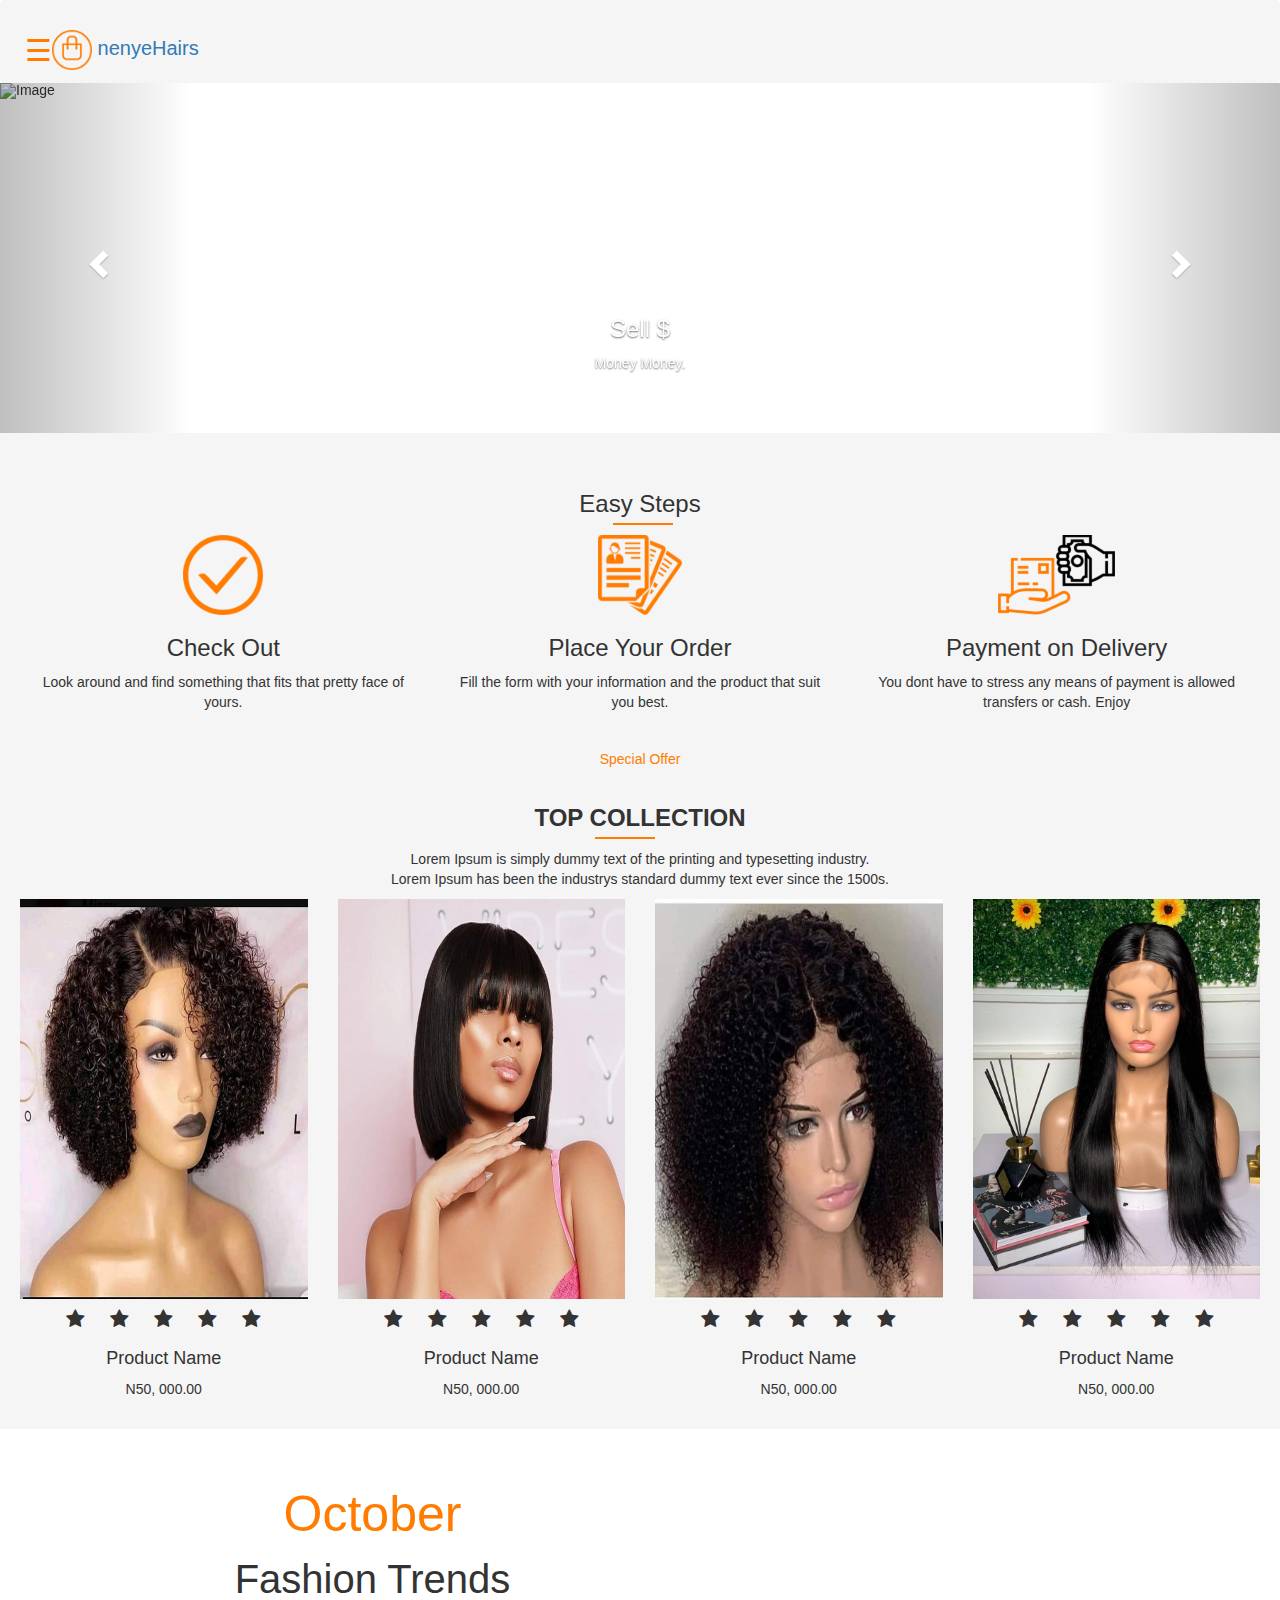
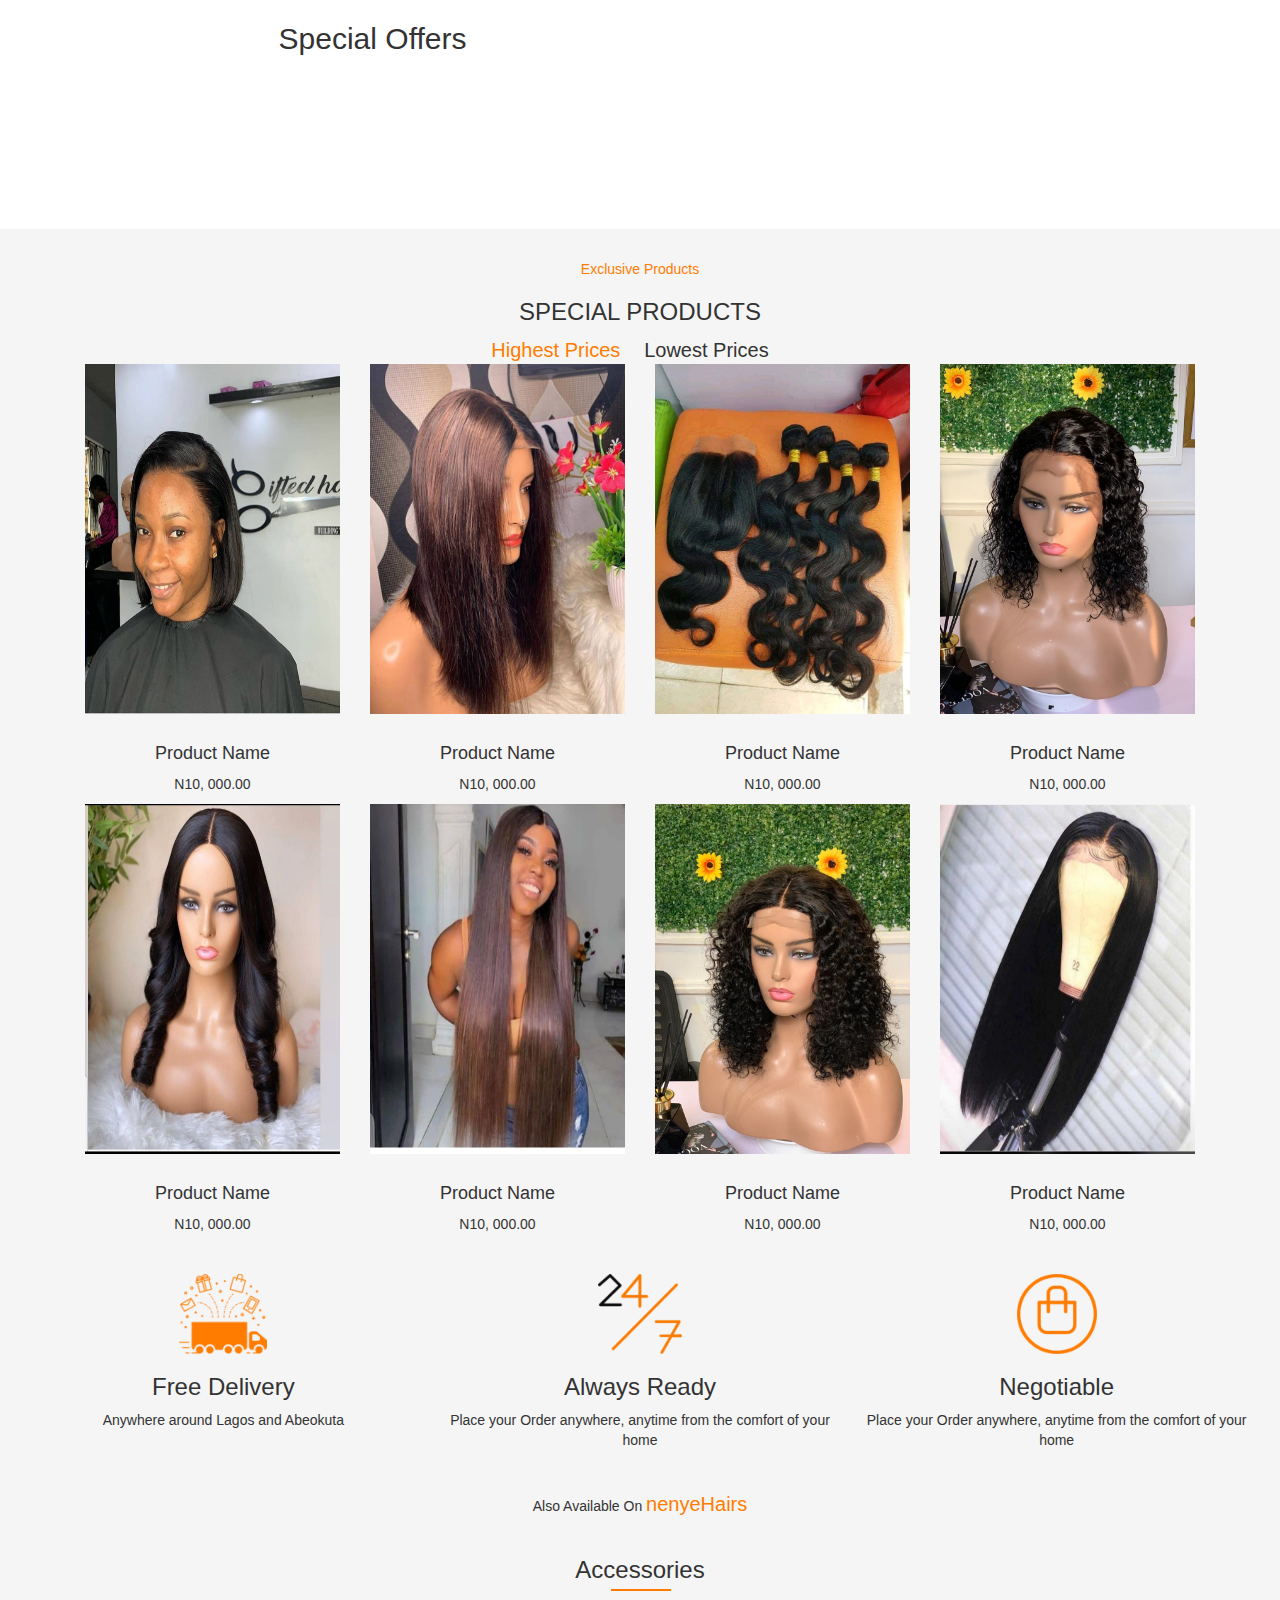
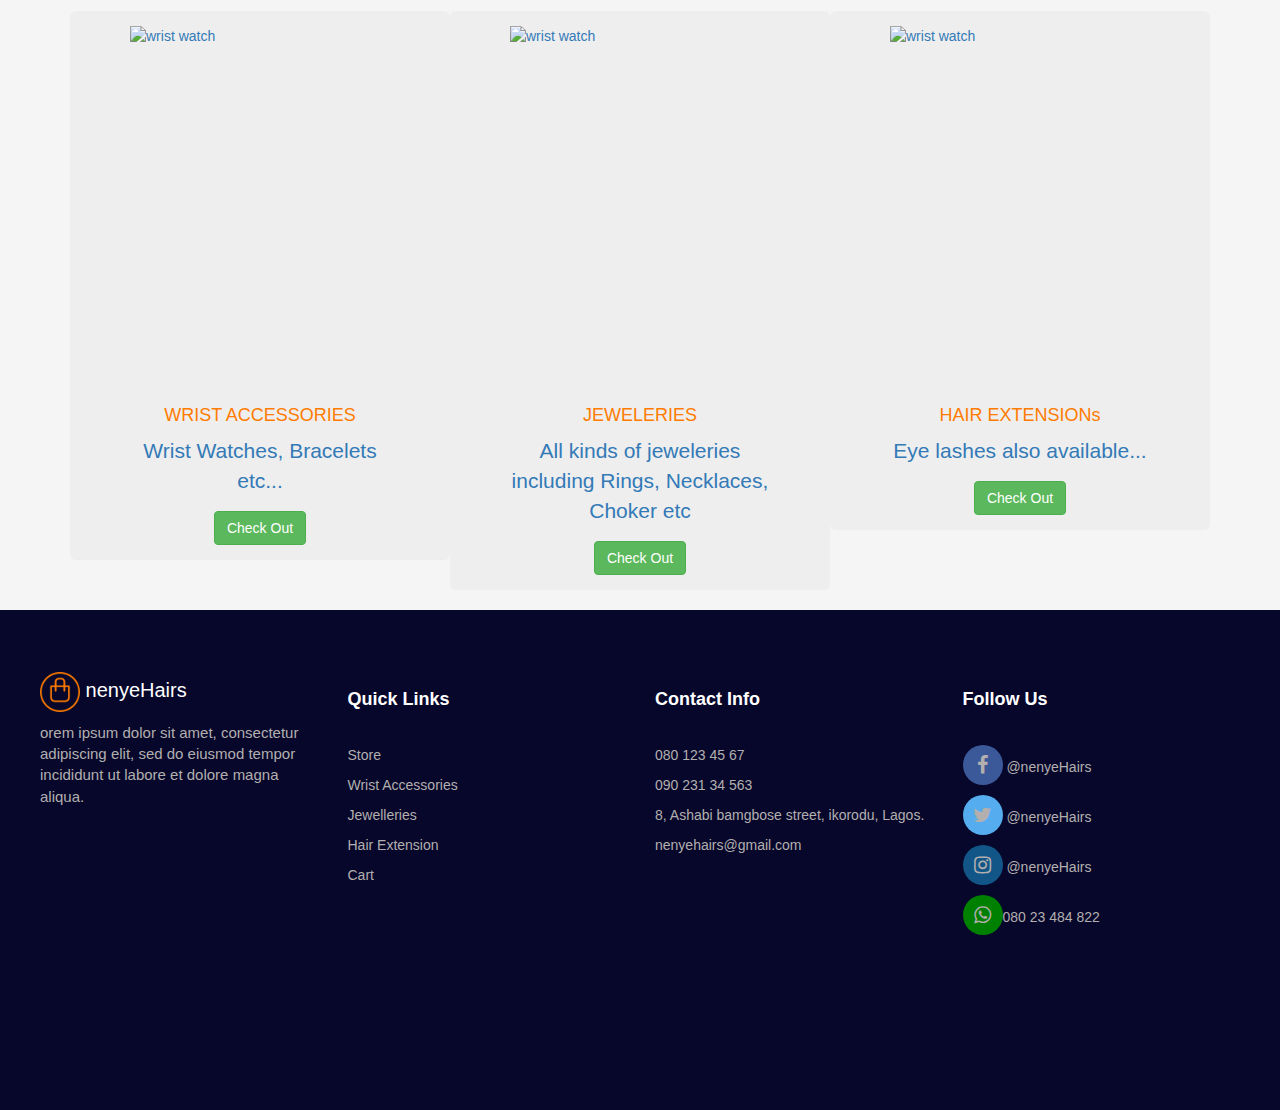
==== index.html @ 48117433 "first commit" ====
<!DOCTYPE html>
<html lang="en">
<head>
  <title>nenye Hairs</title>
  <meta charset="utf-8">
  <meta name="viewport" content="width=device-width, initial-scale=1">
  <link rel="stylesheet" href="https://maxcdn.bootstrapcdn.com/bootstrap/3.4.1/css/bootstrap.min.css">
  <script src="https://ajax.googleapis.com/ajax/libs/jquery/3.5.1/jquery.min.js"></script>
  <script src="https://maxcdn.bootstrapcdn.com/bootstrap/3.4.1/js/bootstrap.min.js"></script>
  <link rel="stylesheet" href="https://cdnjs.cloudflare.com/ajax/libs/font-awesome/4.7.0/css/font-awesome.min.css">
  <link rel="stylesheet" href="stylesheet.css">
</head>
<body>

<nav class="navbar navbar-inverse">
  <div class="container-fluid">
    <div class="navbar-header">
        <span style="font-size:30px;cursor:pointer; color: #ff7c00; float: left;" class="openbtn">&#9776;</span>
         <a href="index.html"><span class="brand"> <img src="images/LogoMakr_57CbYl.png" class="logo text-center" alt="logo"> nenyeHairs</span>  </a>  
    </div>
    <div id="mySidenav" class="sidenav">
        <a href="javascript:void(0)" class="closebtn">&times;</a>
        <a href="index.html">Home</a>
        <a href="product1.html">Wrist Accessories</a>
        <a href="product2.html">Jewelleries</a>
        <a href="product3.html">Other Products</a>
        <br><br><br><br>
        <pre>We love to meet your needs...</pre>
      </div>
  </div>
</nav>

<header id="myCarousel" class="carousel slide" data-ride="carousel">
    <!-- Wrapper for slides -->
    <div class="carousel-inner" >
        <div class="item active">
          <img src="https://www.cantubeauty.com/wp-content/uploads/sites/3/2018/02/croppedAna-750x425.jpg" alt="Image" height="450px">
          <div class="carousel-caption">
            <h3>Sell $</h3>
            <p>Money Money.</p>
          </div>      
        </div>
  
        <div class="item">
          <img src="https://blog.wella.com/sites/default/files/big-image/how-style-every-type-curly-hair-c5badb98.jpg" alt="Image" height="450px">
          <div class="carousel-caption">
            <h3>More Sell $</h3>
            <p>Lorem ipsum...</p>
          </div>      
        </div>
      </div>
  
      <!-- Left and right controls -->
      <a class="left carousel-control" href="#myCarousel" role="button" data-slide="prev">
        <span class="glyphicon glyphicon-chevron-left" aria-hidden="true"></span>
        <span class="sr-only">Previous</span>
      </a>
      <a class="right carousel-control" href="#myCarousel" role="button" data-slide="next">
        <span class="glyphicon glyphicon-chevron-right" aria-hidden="true"></span>
        <span class="sr-only">Next</span>
      </a>
  </div>
</header>

<div class="container-fluid text-center">
    <h3 class=" unda">Easy Steps</h3><br>
    <div class="col-sm-4 container text-center">
    <img src="images/LogoMakr_6179Gz.png" alt="delivery" class="icons">
    <h3>Check Out</h3>
    <p>Look around and find something that fits that pretty face of yours.</p>
</div>
<div class="col-sm-4 container text-center">
    <img src="images/LogoMakr_0xFwBr.png" alt="24/7" class="icons">
    <h3>Place Your Order</h3>
    <p>Fill the form with your information and the product that suit you best.</p>
</div>
<div class="col-sm-4 container text-center">
    <img src="images/LogoMakr_9OEGHK.png" alt="24/7" class="icons">
    <h3>Payment on Delivery</h3>
    <p>You dont have to stress any means of payment is allowed transfers or cash. Enjoy</p>
</div>
</div>

<section class="container-fluid product text-center">
    <h5 style="color: #ff7c00;">Special Offer</h5>
    <h3 class="unda"><b> TOP COLLECTION</b></h3>
    <P>Lorem Ipsum is simply dummy text of the printing and typesetting industry. <br> Lorem Ipsum has been the industrys standard dummy text ever since the 1500s.</P>
<div class="row">
    <div class="container col-md-3 col-sm-6">
        <img src="images/IMG-20200929-WA0007.jpg" alt="product1" width="100%" height="400px" ><br>
        <span class="fa fa-star checked"></span>
        <span class="fa fa-star checked"></span>
        <span class="fa fa-star checked"></span>
        <span class="fa fa-star"></span>
        <span class="fa fa-star"></span>
            <h4>Product Name</h4>
            <p>N50, 000.00 </p>
    </div>
    <div class="container col-md-3 col-sm-6">
        <img src="images/IMG-20200929-WA0005.jpg" alt="product1" width="100%" height="400px" ><br>
        <span class="fa fa-star checked"></span>
<span class="fa fa-star checked"></span>
<span class="fa fa-star checked"></span>
<span class="fa fa-star"></span>
<span class="fa fa-star"></span>
            <h4>Product Name</h4>
            <p>N50, 000.00 </p>
    </div>
    <div class="container col-sm-6 col-md-3">
        <img src="images/IMG-20200929-WA0009.jpg" alt="product1" width="100%" height="400px" >
        <br>
        <span class="fa fa-star checked"></span>
        <span class="fa fa-star checked"></span>
        <span class="fa fa-star checked"></span>
        <span class="fa fa-star"></span>
        <span class="fa fa-star"></span>
            <h4>Product Name</h4>
            <p>N50, 000.00 </p>
        
    </div>
    <div class="container col-sm-6 col-md-3">
        <img src="images/IMG-20200929-WA0003.jpg" alt="product1" width="100%" height="400px" >
        <br>
        <span class="fa fa-star checked"></span>
<span class="fa fa-star checked"></span>
<span class="fa fa-star checked"></span>
<span class="fa fa-star"></span>
<span class="fa fa-star"></span>
            <h4>Product Name</h4>
            <p>N50, 000.00 </p>
</div>
</section>
<div class="container special">
    <div class="col-sm-6 text-center">
    <span class="year">October</span>
    <p style="font-size: 40px;"> Fashion Trends</p>
    <p style="font-size: 30px;">Special Offers</p>
</div>
</div>
   <div class="special-collection container-fluid text-center">
       <div class="container">
          <span style="color: #ff7c00;">Exclusive Products</span>
          <h3>SPECIAL PRODUCTS</h3> 
          <span class="spn high" >Highest Prices</span>
          <span class="spn low">Lowest Prices</span>
          <div id="highest" class="products">
            <div class="container col-md-3 col-sm-6">
                <img src="images/IMG-20200929-WA0010.jpg" alt="product1" class="img-responsive"><br>
                    <h4>Product Name</h4>
                    <p>N10, 000.00 </p>
            </div>
            <div class="container  col-md-3 col-sm-6">
                <img src="images/IMG-20200929-WA0011.jpg" alt="product1" class="img-responsive"><br>
                    <h4>Product Name</h4>
                    <p>N10, 000.00 </p>
            </div>
            <div class="container col-md-3 col-sm-6">
                <img src="images/IMG-20200929-WA0012.jpg" alt="product1" class="img-responsive"><br>
                    <h4>Product Name</h4>
                    <p>N10, 000.00 </p>
            </div>
            <div class="container col-md-3 col-sm-6">
                <img src="images/IMG-20200929-WA0013.jpg" alt="product1" class="img-responsive"><br>
                    <h4>Product Name</h4>
                    <p>N10, 000.00 </p>
            </div>
            <div class="container col-md-3 col-sm-6">
                <img src="images/IMG-20200929-WA0023.jpg" alt="product1" class="img-responsive"><br>
                    <h4>Product Name</h4>
                    <p>N10, 000.00 </p>
            </div>
            <div class="container col-md-3 col-sm-6">
                <img src="images/IMG-20200929-WA0024.jpg" alt="product1" class="img-responsive"><br>
                    <h4>Product Name</h4>
                    <p>N10, 000.00 </p>
            </div>
            <div class="container col-md-3 col-sm-6">
                <img src="images/IMG-20200929-WA0027.jpg" alt="product1" class="img-responsive"><br>
                    <h4>Product Name</h4>
                    <p>N10, 000.00 </p>
            </div>
            <div class="container col-md-3 col-sm-6">
                <img src="images/IMG-20200929-WA0026.jpg" alt="product1" class="img-responsive"><br>
                    <h4>Product Name</h4>
                    <p>N10, 000.00 </p>
            </div>
          </div>
          <div id="lowest" class="products">
            <div class="container col-md-3 col-sm-6">
                <img src="images/IMG-20200929-WA0026.jpg" alt="product1" class="img-responsive"><br>
                    <h4>Product Name</h4>
                    <p>N10, 000.00 </p>
            </div>
            <div class="container  col-md-3 col-sm-6">
                <img src="images/IMG-20200929-WA0027.jpg" alt="product1" class="img-responsive"><br>
                    <h4>Product Name</h4>
                    <p>N10, 000.00 </p>
            </div>
            <div class="container col-md-3 col-sm-6">
                <img src="images/IMG-20200929-WA0028.jpg" alt="product1" class="img-responsive"><br>
                    <h4>Product Name</h4>
                    <p>N10, 000.00 </p>
            </div>
            <div class="container col-md-3 col-sm-6">
                <img src="images/IMG-20200929-WA0029.jpg" alt="product1" class="img-responsive"><br>
                    <h4>Product Name</h4>
                    <p>N10, 000.00 </p>
            </div>
            <div class="container col-md-3 col-sm-6">
                <img src="images/IMG-20200929-WA0030.jpg" alt="product1" class="img-responsive"><br>
                    <h4>Product Name</h4>
                    <p>N10, 000.00 </p>
            </div>
            <div class="container col-md-3 col-sm-6">
                <img src="images/IMG-20200929-WA0006.jpg" alt="product1" class="img-responsive"><br>
                    <h4>Product Name</h4>
                    <p>N10, 000.00 </p>
            </div>
            <div class="container col-md-3 col-sm-6">
                <img src="images/IMG-20200929-WA0002.jpg" alt="product1" class="img-responsive"><br>
                    <h4>Product Name</h4>
                    <p>N10, 000.00 </p>
            </div>
            <div class="container col-md-3 col-sm-6">
                <img src="images/IMG-20200929-WA0004.jpg" alt="product1" class="img-responsive"><br>
                    <h4>Product Name</h4>
                    <p>N10, 000.00 </p>
            </div>
          </div>
       </div>
   </div>
   <div class="container-fluid">
    <div class="col-sm-4 container text-center">
    <img src="images/LogoMakr_5ieAyu.png" alt="delivery" class="icons">
    <h3>Free Delivery</h3>
    <p>Anywhere around Lagos and Abeokuta</p>
</div>
<div class="col-sm-4 container text-center">
    <img src="images/LogoMakr_6u71y6.png" alt="24/7" class="icons">
    <h3>Always Ready</h3>
    <p>Place your Order anywhere, anytime from the comfort of your home</p>
</div>
<div class="col-sm-4 container text-center">
    <img src="images/LogoMakr_57CbYl.png" alt="24/7" class="icons">
    <h3>Negotiable</h3>
    <p>Place your Order anywhere, anytime from the comfort of your home</p>
</div>
</div>


   <div class="container-fluid text-center">
       <p>Also Available On <span style="color: #ff7c00; font-size: 20px;">nenyeHairs</span> </p>
       <h3 class="unda">Accessories</h3>
       <br>
       <div class="container">
           <a href="product1.html">
              <div class="jumbotron text-center col-sm-4 other">
               <img class="img-responsive"  src="https://www.dhresource.com/0x0/f2/albu/g7/M00/86/53/rBVaSltivrOAbLKjAAJfaUWLxPM788.jpg/buddha-bracelets-set-3pcs-in-1-hand-wrap.jpg" alt="wrist watch">
               <br> <h4 style="color: #ff7c00;">WRIST ACCESSORIES</h4>
               <p>Wrist Watches, Bracelets etc... </p> <button type="button" class="btn btn-success"> Check Out</button>
           </div> 
           </a>
           <a href="product2.html">
                <div class="jumbotron text-center col-sm-4 other">
               <img class="img-responsive"  src="https://media.tiffany.com/is/image/tiffanydm/RoseGoldJewelry_BrowseGridHero_1440x1440_Mobile?$tile$&wid=988&hei=988" alt="wrist watch">
               <br> <h4 style="color: #ff7c00;">JEWELERIES</h4>
               <p>All kinds of jeweleries including Rings, Necklaces, Choker etc</p> <button type="button" class="btn btn-success"> Check Out</button>
           </div>
           </a>
          <a href="product3.html">
               <div class="jumbotron text-center col-sm-4 other">
               <img class="img-responsive"  src="https://ae01.alicdn.com/kf/HTB1GaxyHxWYBuNjy1zkq6xGGpXaY/5-Pairs-Of-Women-Makeup-Thick-False-Eyelashes-Nautral-Eye-Lashes-Cross-Long-Black-Handmade-Eyelash.jpg" alt="wrist watch">
               <br> <h4 style="color: #ff7c00;">HAIR EXTENSIONs</h4>
               <p>Eye lashes also available... </p> <button type="button" class="btn btn-success"> Check Out</button>
           </div>
          </a>
       </div>
   </div>
   <footer class="jumbotron footer" id="contact">
    <div class="row list">
        <div class="container col-sm-3 about">
            <h2 style="color: white;"><span class="brand"> <img src="images/LogoMakr_57CbYl.png" class="logo text-center" alt="logo"> nenyeHairs</span>            </h2>
            <p>orem ipsum dolor sit amet, consectetur adipiscing elit, 
                sed do eiusmod tempor incididunt ut labore et dolore magna aliqua.</p>
        </div>
        <div class="container col-sm-3 quick">
            <h4>Quick Links</h4>
            <ul class="list-unstyled">
               <li> <a href="index.html">Store</a></li>
                <a href="product1.html"><li>Wrist Accessories</li></a>
                <a href="product2.html"><li>Jewelleries</li></a>
                <a href="product3.html"><li>Hair Extension</li></a>
                <a href="index.html"><li>Cart</li></a>
            </ul>
        </div>
        <div class="container col-sm-3">
            <h4>Contact Info</h4>
            <ul class="list-unstyled">
                <li>080 123 45 67</li>
                <li>090 231 34 563</li>
                <li>8, Ashabi bamgbose street, ikorodu, Lagos.</li>
                <li>nenyehairs@gmail.com</li>
            </ul>
        </div>
        <div class="container col-sm-3 follow ">
            <h4>Follow Us</h4>
            <ul class="list-unstyled">
                <li><a href="#" class="fa fa-facebook"></a> <span>@nenyeHairs</span> <br></li>
                <li>            <a href="#" class="fa fa-twitter"></a> <span>@nenyeHairs</span><br>
                </li>
                <li>            <a href="#" class="fa fa-instagram"></a> <span>@nenyeHairs</span><br>
                </li>
                <li>            <a href="#" class="fa fa-whatsapp"></a><span>080 23 484 822</span>
                </li>
            </ul>
        </div>
    </div>
</footer>
  

<script src="script.js"></script>
</body>
</html>
---- stylesheet.css ----
body{
    background-image: url("https://fivmagazine.com/storage/2018/09/schmuckfotografie-schmuck-fotografie-ringe-kamera-objektiv-ausr%C3%BCstung.jpg");
    background-attachment: fixed;
    background-repeat: no-repeat;
    background-size: cover;
    background-position: right;
}
/* Remove the navbar's default margin-bottom and rounded borders */ 

.navbar {
    margin-bottom: 0;
    border: 0;
    padding: 0px 10px 10px 10px;
    background-color: whitesmoke;
    text-align: center;
  }
  .steps{
    display: none;
  }
  @media (min-width: 600px) {
    .steps{
      display: block;    
    }
    .sm-step{
      display: none;
    }
    .footer{
      height: 500px;
    }
    .special{
      height: 400px;
    }
  }
  a{
    text-decoration: none;
  }
a:focus{
  text-decoration: none;
}
.spn{
      margin-right: 20px;
      font-size: 20px;
      cursor: pointer;
      font-family: Arial, Helvetica, sans-serif;
  }
  .img-responsive{
      height: 350px;
      width: max-content;
  }
  #lowest{
      display: none;
  }
.container-fluid{
    background: whitesmoke;
    padding-top: 30px;
}
.other{
    padding: 15px 0px;
    cursor: pointer;
    margin: 10px 0px 20px 0px;
}
.other:hover{
    background: rgba(148, 141, 141, 0.5);
}
.year{
    color: #ff7c00;
    font-size: 50px;
    font-family: Arial, Helvetica, sans-serif;
}
.special{
    padding: 50px;
}
  .logo{
      height: 40px;
  }
  .brand{
    font-size: 20px;
}
  .product{
      padding: 20px;
  }
  .item{
      height: 350px;
  }
  .icons{
      height: 80px;
  }
  .sidenav {
    height: 100%;
    width: 0;
    position: fixed;
    z-index: 1;
    top: 0;
    left: 0;
    background-color: white;
    overflow-x: hidden;
    transition: 0.5s;
    padding-top: 60px;
    text-align:center;
  }
  
  .sidenav a {
    padding: 8px 8px 8px 32px;
    text-decoration: none;
    font-size: 25px;
    color: #818181;
    display: block;
    transition: 0.3s;
  
  }
  
  .sidenav a:hover{
    color: black;
  }
  
  .sidenav .closebtn {
    position: absolute;
    top: 0;
    right: 25px;
    font-size: 36px;
    margin-left: 50px;
  }
  
  @media screen and (max-height: 450px) {
    .sidenav {padding-top: 15px;}
    .sidenav a {font-size: 18px;}
  }
  
.carousel-inner img {
    width: 100%; /* Set width to 100% */
    margin: auto;
    min-height:200px;
}

/* Hide the carousel text when the screen is less than 600 pixels wide */
@media (max-width: 600px) {
  .carousel-caption {
    display: none; 
  }
}
.unda{
  position: relative;
  display: inline-block;
  padding: 8px;
}
.unda::after{
  content: "";
  height: 2px;
  width: 60px;
  background: #ff7c00;
  position: absolute;
  bottom: 0;
  left: calc(50% - 20%);
}
.fa {
  padding: 10px;
  font-size: 20px;
  width: 40px;
  text-align: center;
  text-decoration: none;
  border-radius: 100%;
}
.footer{
  background-color: rgb(6, 7, 43);
  color: rgb(179, 175, 175);
  margin: 0;
  padding: 40px;
}
.fa:hover {
  opacity: 0.7;
}

.fa-facebook {
background: #3B5998;
color: white;
}

.fa-twitter {
background: #55ACEE;
color: white;
}
.fa-instagram {
  background: #125688;
  color: white;
}
.fa-whatsapp {
  background: green;
  color: white;
}
.list p{
  font-size: 15px;
}
.list h4{
  margin: 40px 0px 35px 0px;
  font-weight: bold;
  color: white;
}
.list a{
  text-decoration: none;
  color: rgb(179, 175, 175);
}
.list li{
  margin: 10px 0px;
}
.bottom span{
  font-size: 25px;
  font-family: monospace;
}
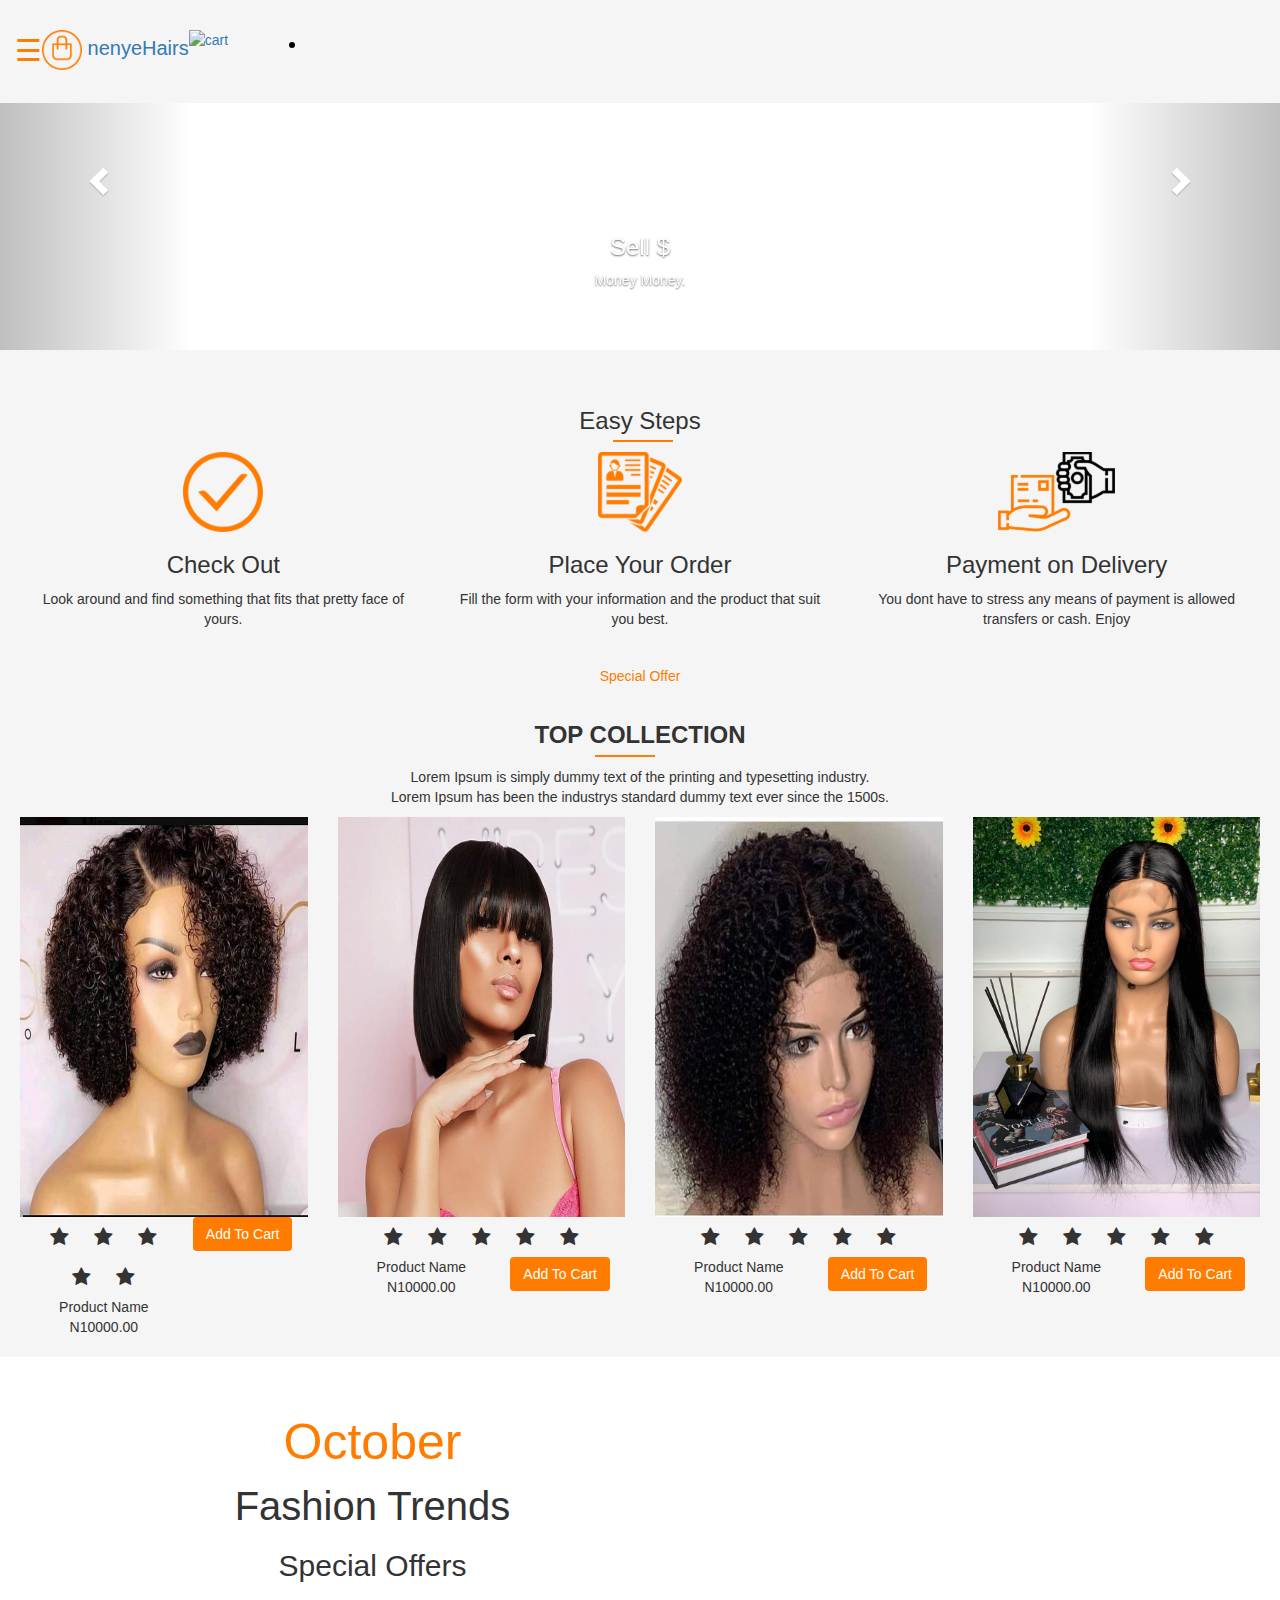
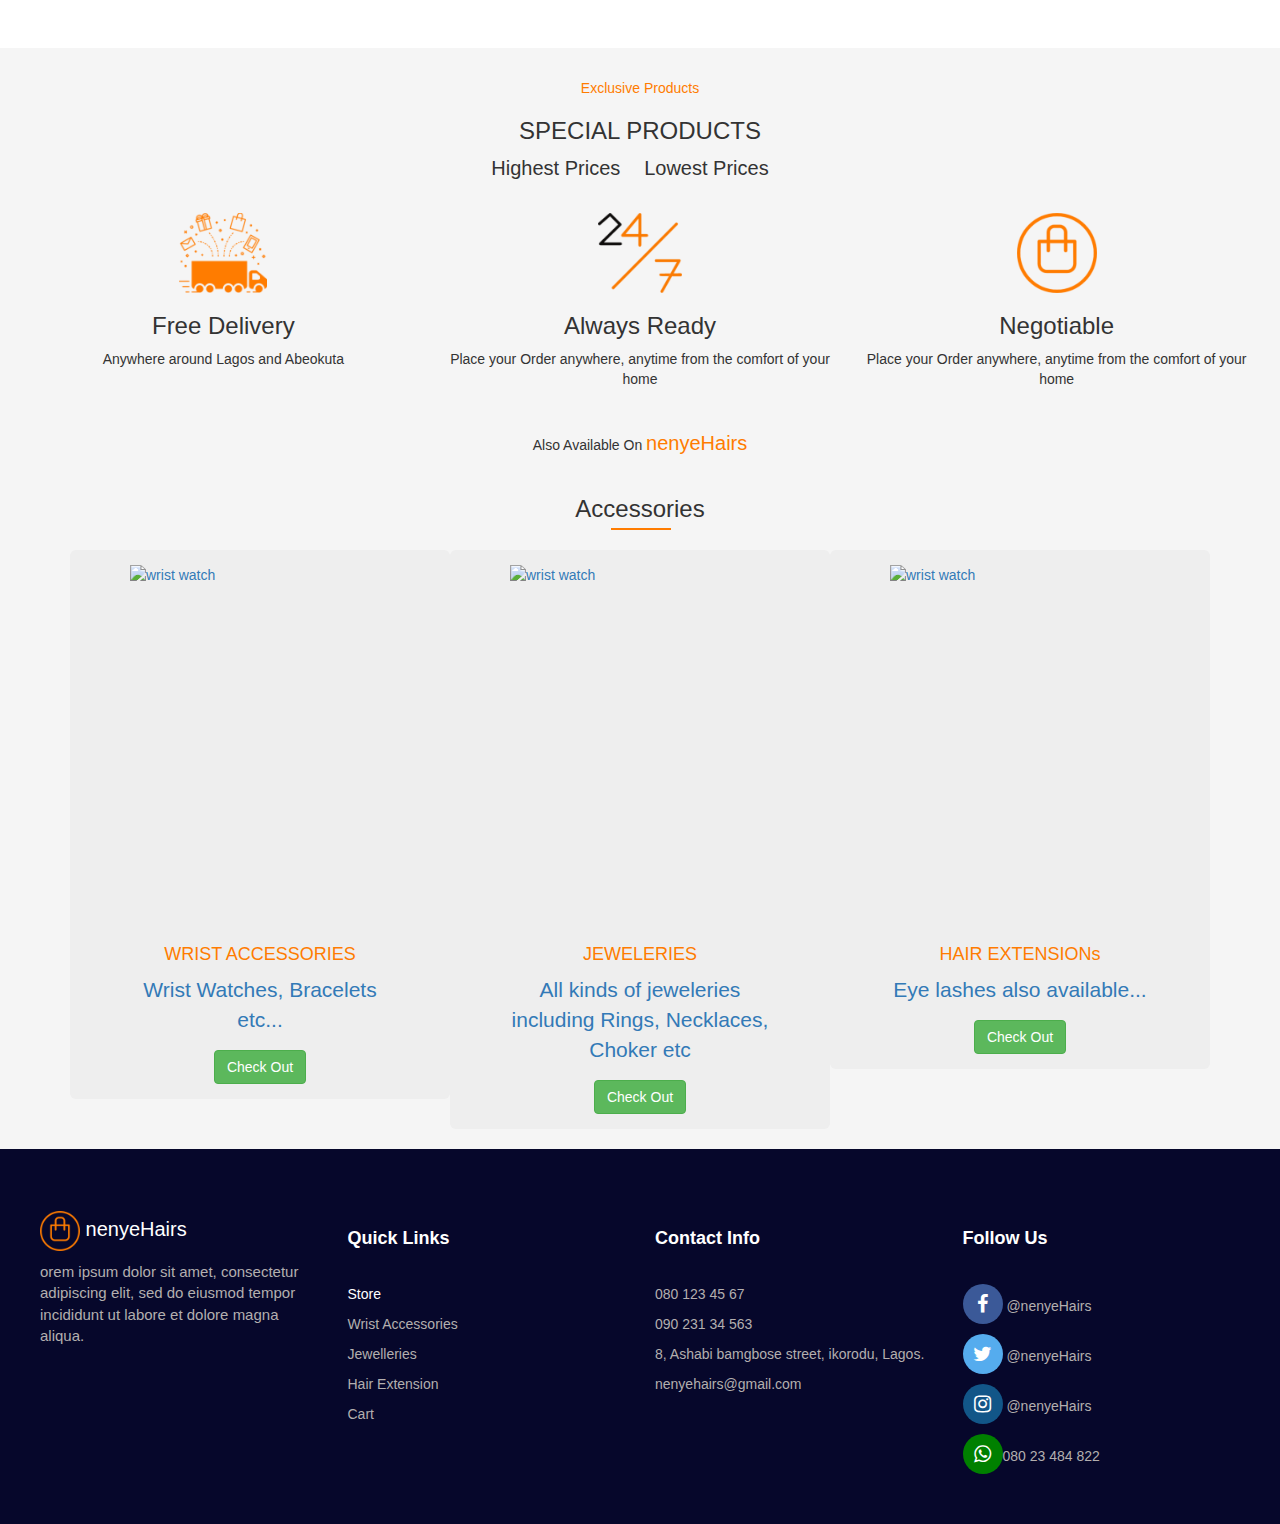
==== commit 477751c3: "add-to-cart files with local storage" ====
--- a/index.html
+++ b/index.html
@@ -12,11 +12,12 @@
 </head>
 <body>
 
-<nav class="navbar navbar-inverse">
+<nav class="navbar navbar-inverse navbar-fixed-top">
   <div class="container-fluid">
     <div class="navbar-header">
         <span style="font-size:30px;cursor:pointer; color: #ff7c00; float: left;" class="openbtn">&#9776;</span>
-         <a href="index.html"><span class="brand"> <img src="images/LogoMakr_57CbYl.png" class="logo text-center" alt="logo"> nenyeHairs</span>  </a>  
+         <a href="index.html"><span class="brand"> <img src="images/LogoMakr_57CbYl.png" class="logo text-center" alt="logo"> nenyeHairs</span>  </a>
+         <a href="cart.html" class="cart-icon"><img src="images/LogoMakr-6ys6Y9.png" alt="cart" class="logo pull-right"><span id="icon-count"></span></a>  
     </div>
     <div id="mySidenav" class="sidenav">
         <a href="javascript:void(0)" class="closebtn">&times;</a>
@@ -24,10 +25,13 @@
         <a href="product1.html">Wrist Accessories</a>
         <a href="product2.html">Jewelleries</a>
         <a href="product3.html">Other Products</a>
+        <a href="cart.html">Go to Cart</a>
+        <a href="admin.html">Login</a>
         <br><br><br><br>
         <pre>We love to meet your needs...</pre>
       </div>
-  </div>
+  </div><br>
+  <i class="alert alert-success">Item Added to cart</i>
 </nav>
 
 <header id="myCarousel" class="carousel slide" data-ride="carousel">
@@ -85,26 +89,38 @@
     <h5 style="color: #ff7c00;">Special Offer</h5>
     <h3 class="unda"><b> TOP COLLECTION</b></h3>
     <P>Lorem Ipsum is simply dummy text of the printing and typesetting industry. <br> Lorem Ipsum has been the industrys standard dummy text ever since the 1500s.</P>
-<div class="row">
+<div class="row special-product">
     <div class="container col-md-3 col-sm-6">
         <img src="images/IMG-20200929-WA0007.jpg" alt="product1" width="100%" height="400px" ><br>
-        <span class="fa fa-star checked"></span>
-        <span class="fa fa-star checked"></span>
-        <span class="fa fa-star checked"></span>
-        <span class="fa fa-star"></span>
-        <span class="fa fa-star"></span>
-            <h4>Product Name</h4>
-            <p>N50, 000.00 </p>
+        
+        <div class="col-xs-7 item-details">
+        <span class="fa fa-star checked"></span>
+        <span class="fa fa-star checked"></span>
+        <span class="fa fa-star checked"></span>
+        <span class="fa fa-star"></span>
+        <span class="fa fa-star"></span><br>
+            <span class="item-name">Product Name</span>
+            <span class="item-price">N10000.00</span>
+            </div>
+            <div class="col-xs-5">
+                <button class="btn add-to-cart pull-right">Add To Cart</button>
+            </div>
+            
     </div>
     <div class="container col-md-3 col-sm-6">
         <img src="images/IMG-20200929-WA0005.jpg" alt="product1" width="100%" height="400px" ><br>
         <span class="fa fa-star checked"></span>
-<span class="fa fa-star checked"></span>
-<span class="fa fa-star checked"></span>
-<span class="fa fa-star"></span>
-<span class="fa fa-star"></span>
-            <h4>Product Name</h4>
-            <p>N50, 000.00 </p>
+        <span class="fa fa-star checked"></span>
+        <span class="fa fa-star checked"></span>
+        <span class="fa fa-star"></span>
+        <span class="fa fa-star"></span>
+        <div class="col-xs-7 item-details">
+            <span class="item-name">Product Name</span>
+            <span class="item-price">N10000.00</span>
+            </div>
+            <div class="col-xs-5">
+                <button class="btn add-to-cart pull-right">Add To Cart</button>
+            </div>
     </div>
     <div class="container col-sm-6 col-md-3">
         <img src="images/IMG-20200929-WA0009.jpg" alt="product1" width="100%" height="400px" >
@@ -114,20 +130,30 @@
         <span class="fa fa-star checked"></span>
         <span class="fa fa-star"></span>
         <span class="fa fa-star"></span>
-            <h4>Product Name</h4>
-            <p>N50, 000.00 </p>
+        <div class="col-xs-7 item-details">
+            <span class="item-name">Product Name</span>
+            <span class="item-price">N10000.00</span>
+            </div>
+            <div class="col-xs-5">
+                <button class="btn add-to-cart pull-right">Add To Cart</button>
+            </div>
         
     </div>
     <div class="container col-sm-6 col-md-3">
         <img src="images/IMG-20200929-WA0003.jpg" alt="product1" width="100%" height="400px" >
         <br>
         <span class="fa fa-star checked"></span>
-<span class="fa fa-star checked"></span>
-<span class="fa fa-star checked"></span>
-<span class="fa fa-star"></span>
-<span class="fa fa-star"></span>
-            <h4>Product Name</h4>
-            <p>N50, 000.00 </p>
+        <span class="fa fa-star checked"></span>
+        <span class="fa fa-star checked"></span>
+        <span class="fa fa-star"></span>
+        <span class="fa fa-star"></span>
+        <div class="col-xs-7 item-details">
+        <span class="item-name">Product Name</span>
+        <span class="item-price">N10000.00</span>
+        </div>
+        <div class="col-xs-5">
+            <button class="btn add-to-cart pull-right">Add To Cart</button>
+        </div>
 </div>
 </section>
 <div class="container special">
@@ -144,90 +170,14 @@
           <span class="spn high" >Highest Prices</span>
           <span class="spn low">Lowest Prices</span>
           <div id="highest" class="products">
-            <div class="container col-md-3 col-sm-6">
-                <img src="images/IMG-20200929-WA0010.jpg" alt="product1" class="img-responsive"><br>
-                    <h4>Product Name</h4>
-                    <p>N10, 000.00 </p>
-            </div>
-            <div class="container  col-md-3 col-sm-6">
-                <img src="images/IMG-20200929-WA0011.jpg" alt="product1" class="img-responsive"><br>
-                    <h4>Product Name</h4>
-                    <p>N10, 000.00 </p>
-            </div>
-            <div class="container col-md-3 col-sm-6">
-                <img src="images/IMG-20200929-WA0012.jpg" alt="product1" class="img-responsive"><br>
-                    <h4>Product Name</h4>
-                    <p>N10, 000.00 </p>
-            </div>
-            <div class="container col-md-3 col-sm-6">
-                <img src="images/IMG-20200929-WA0013.jpg" alt="product1" class="img-responsive"><br>
-                    <h4>Product Name</h4>
-                    <p>N10, 000.00 </p>
-            </div>
-            <div class="container col-md-3 col-sm-6">
-                <img src="images/IMG-20200929-WA0023.jpg" alt="product1" class="img-responsive"><br>
-                    <h4>Product Name</h4>
-                    <p>N10, 000.00 </p>
-            </div>
-            <div class="container col-md-3 col-sm-6">
-                <img src="images/IMG-20200929-WA0024.jpg" alt="product1" class="img-responsive"><br>
-                    <h4>Product Name</h4>
-                    <p>N10, 000.00 </p>
-            </div>
-            <div class="container col-md-3 col-sm-6">
-                <img src="images/IMG-20200929-WA0027.jpg" alt="product1" class="img-responsive"><br>
-                    <h4>Product Name</h4>
-                    <p>N10, 000.00 </p>
-            </div>
-            <div class="container col-md-3 col-sm-6">
-                <img src="images/IMG-20200929-WA0026.jpg" alt="product1" class="img-responsive"><br>
-                    <h4>Product Name</h4>
-                    <p>N10, 000.00 </p>
-            </div>
+           
           </div>
           <div id="lowest" class="products">
-            <div class="container col-md-3 col-sm-6">
-                <img src="images/IMG-20200929-WA0026.jpg" alt="product1" class="img-responsive"><br>
-                    <h4>Product Name</h4>
-                    <p>N10, 000.00 </p>
-            </div>
-            <div class="container  col-md-3 col-sm-6">
-                <img src="images/IMG-20200929-WA0027.jpg" alt="product1" class="img-responsive"><br>
-                    <h4>Product Name</h4>
-                    <p>N10, 000.00 </p>
-            </div>
-            <div class="container col-md-3 col-sm-6">
-                <img src="images/IMG-20200929-WA0028.jpg" alt="product1" class="img-responsive"><br>
-                    <h4>Product Name</h4>
-                    <p>N10, 000.00 </p>
-            </div>
-            <div class="container col-md-3 col-sm-6">
-                <img src="images/IMG-20200929-WA0029.jpg" alt="product1" class="img-responsive"><br>
-                    <h4>Product Name</h4>
-                    <p>N10, 000.00 </p>
-            </div>
-            <div class="container col-md-3 col-sm-6">
-                <img src="images/IMG-20200929-WA0030.jpg" alt="product1" class="img-responsive"><br>
-                    <h4>Product Name</h4>
-                    <p>N10, 000.00 </p>
-            </div>
-            <div class="container col-md-3 col-sm-6">
-                <img src="images/IMG-20200929-WA0006.jpg" alt="product1" class="img-responsive"><br>
-                    <h4>Product Name</h4>
-                    <p>N10, 000.00 </p>
-            </div>
-            <div class="container col-md-3 col-sm-6">
-                <img src="images/IMG-20200929-WA0002.jpg" alt="product1" class="img-responsive"><br>
-                    <h4>Product Name</h4>
-                    <p>N10, 000.00 </p>
-            </div>
-            <div class="container col-md-3 col-sm-6">
-                <img src="images/IMG-20200929-WA0004.jpg" alt="product1" class="img-responsive"><br>
-                    <h4>Product Name</h4>
-                    <p>N10, 000.00 </p>
-            </div>
+              
           </div>
-       </div>
+   
+   </div>
+   </div>
    </div>
    <div class="container-fluid">
     <div class="col-sm-4 container text-center">
@@ -246,37 +196,36 @@
     <p>Place your Order anywhere, anytime from the comfort of your home</p>
 </div>
 </div>
-
-
-   <div class="container-fluid text-center">
-       <p>Also Available On <span style="color: #ff7c00; font-size: 20px;">nenyeHairs</span> </p>
-       <h3 class="unda">Accessories</h3>
-       <br>
-       <div class="container">
-           <a href="product1.html">
-              <div class="jumbotron text-center col-sm-4 other">
-               <img class="img-responsive"  src="https://www.dhresource.com/0x0/f2/albu/g7/M00/86/53/rBVaSltivrOAbLKjAAJfaUWLxPM788.jpg/buddha-bracelets-set-3pcs-in-1-hand-wrap.jpg" alt="wrist watch">
-               <br> <h4 style="color: #ff7c00;">WRIST ACCESSORIES</h4>
-               <p>Wrist Watches, Bracelets etc... </p> <button type="button" class="btn btn-success"> Check Out</button>
-           </div> 
-           </a>
-           <a href="product2.html">
-                <div class="jumbotron text-center col-sm-4 other">
-               <img class="img-responsive"  src="https://media.tiffany.com/is/image/tiffanydm/RoseGoldJewelry_BrowseGridHero_1440x1440_Mobile?$tile$&wid=988&hei=988" alt="wrist watch">
-               <br> <h4 style="color: #ff7c00;">JEWELERIES</h4>
-               <p>All kinds of jeweleries including Rings, Necklaces, Choker etc</p> <button type="button" class="btn btn-success"> Check Out</button>
-           </div>
-           </a>
-          <a href="product3.html">
-               <div class="jumbotron text-center col-sm-4 other">
-               <img class="img-responsive"  src="https://ae01.alicdn.com/kf/HTB1GaxyHxWYBuNjy1zkq6xGGpXaY/5-Pairs-Of-Women-Makeup-Thick-False-Eyelashes-Nautral-Eye-Lashes-Cross-Long-Black-Handmade-Eyelash.jpg" alt="wrist watch">
-               <br> <h4 style="color: #ff7c00;">HAIR EXTENSIONs</h4>
-               <p>Eye lashes also available... </p> <button type="button" class="btn btn-success"> Check Out</button>
-           </div>
-          </a>
-       </div>
-   </div>
-   <footer class="jumbotron footer" id="contact">
+<div class="container-fluid text-center">
+    <p>Also Available On <span style="color: #ff7c00; font-size: 20px;">nenyeHairs</span> </p>
+    <h3 class="unda">Accessories</h3>
+    <br>
+    <div class="container">
+        <a href="product1.html">
+           <div class="jumbotron text-center col-sm-4 other">
+            <img class="img-responsive"  src="https://www.dhresource.com/0x0/f2/albu/g7/M00/86/53/rBVaSltivrOAbLKjAAJfaUWLxPM788.jpg/buddha-bracelets-set-3pcs-in-1-hand-wrap.jpg" alt="wrist watch">
+            <br> <h4 style="color: #ff7c00;">WRIST ACCESSORIES</h4>
+            <p>Wrist Watches, Bracelets etc... </p> <button type="button" class="btn btn-success"> Check Out</button>
+        </div> 
+        </a>
+        <a href="product2.html">
+             <div class="jumbotron text-center col-sm-4 other">
+            <img class="img-responsive"  src="https://media.tiffany.com/is/image/tiffanydm/RoseGoldJewelry_BrowseGridHero_1440x1440_Mobile?$tile$&wid=988&hei=988" alt="wrist watch">
+            <br> <h4 style="color: #ff7c00;">JEWELERIES</h4>
+            <p>All kinds of jeweleries including Rings, Necklaces, Choker etc</p> <button type="button" class="btn btn-success"> Check Out</button>
+        </div>
+        </a>
+       <a href="product3.html">
+            <div class="jumbotron text-center col-sm-4 other">
+            <img class="img-responsive"  src="https://ae01.alicdn.com/kf/HTB1GaxyHxWYBuNjy1zkq6xGGpXaY/5-Pairs-Of-Women-Makeup-Thick-False-Eyelashes-Nautral-Eye-Lashes-Cross-Long-Black-Handmade-Eyelash.jpg" alt="wrist watch">
+            <br> <h4 style="color: #ff7c00;">HAIR EXTENSIONs</h4>
+            <p>Eye lashes also available... </p> <button type="button" class="btn btn-success"> Check Out</button>
+        </div>
+       </a>
+       
+    </div>
+</div>
+<footer class="jumbotron footer" id="contact">
     <div class="row list">
         <div class="container col-sm-3 about">
             <h2 style="color: white;"><span class="brand"> <img src="images/LogoMakr_57CbYl.png" class="logo text-center" alt="logo"> nenyeHairs</span>            </h2>
@@ -306,11 +255,11 @@
             <h4>Follow Us</h4>
             <ul class="list-unstyled">
                 <li><a href="#" class="fa fa-facebook"></a> <span>@nenyeHairs</span> <br></li>
-                <li>            <a href="#" class="fa fa-twitter"></a> <span>@nenyeHairs</span><br>
+                <li><a href="#" class="fa fa-twitter"></a> <span>@nenyeHairs</span><br>
                 </li>
-                <li>            <a href="#" class="fa fa-instagram"></a> <span>@nenyeHairs</span><br>
+                <li><a href="#" class="fa fa-instagram"></a> <span>@nenyeHairs</span><br>
                 </li>
-                <li>            <a href="#" class="fa fa-whatsapp"></a><span>080 23 484 822</span>
+                <li><a href="#" class="fa fa-whatsapp"></a><span>080 23 484 822</span>
                 </li>
             </ul>
         </div>
@@ -318,6 +267,12 @@
 </footer>
   
 
+
+<!-- The core Firebase JS SDK is always required and must be listed first -->
+<script src="https://www.gstatic.com/firebasejs/7.24.0/firebase-app.js"></script>
+<script src="https://www.gstatic.com/firebasejs/7.24.0/firebase-firestore.js"></script>
+<script src="https://www.gstatic.com/firebasejs/7.24.0/firebase-analytics.js"></script>
+<script src="firebase.js" async></script>
 <script src="script.js"></script>
 </body>
 </html>
--- a/stylesheet.css
+++ b/stylesheet.css
@@ -10,7 +10,7 @@
 .navbar {
     margin-bottom: 0;
     border: 0;
-    padding: 0px 10px 10px 10px;
+    padding: 0px 10px 10px 0px;
     background-color: whitesmoke;
     text-align: center;
   }
@@ -24,12 +24,6 @@
     .sm-step{
       display: none;
     }
-    .footer{
-      height: 500px;
-    }
-    .special{
-      height: 400px;
-    }
   }
   a{
     text-decoration: none;
@@ -84,6 +78,11 @@
   }
   .icons{
       height: 80px;
+  }
+  /* Add a gray background color and some padding to the footer */
+  footer {
+    background-color: #f2f2f2;
+    padding: 25px;
   }
   .sidenav {
     height: 100%;
@@ -152,6 +151,18 @@
   bottom: 0;
   left: calc(50% - 20%);
 }
+.footer{
+  background-color: rgb(6, 7, 43);
+  color: rgb(179, 175, 175);
+  margin: 0;
+  padding: 40px;
+}
+.footer li a{
+  color: white;
+}
+.fa:hover {
+  opacity: 0.7;
+}
 .fa {
   padding: 10px;
   font-size: 20px;
@@ -160,16 +171,6 @@
   text-decoration: none;
   border-radius: 100%;
 }
-.footer{
-  background-color: rgb(6, 7, 43);
-  color: rgb(179, 175, 175);
-  margin: 0;
-  padding: 40px;
-}
-.fa:hover {
-  opacity: 0.7;
-}
-
 .fa-facebook {
 background: #3B5998;
 color: white;
@@ -205,4 +206,58 @@
 .bottom span{
   font-size: 25px;
   font-family: monospace;
+}
+.cart-items{
+  height: 200px;
+  background-color: white;
+}
+#name{
+  font-size: large;
+}
+#price{
+  color: #ff7c00;
+  font-size: medium;
+}
+
+.fa-fa-trash-o{
+  cursor: pointer;
+}
+hr{
+  margin: 15px;
+}
+.cart{
+  margin-bottom: 50px;
+}
+#cart{
+  margin-bottom: 50px;
+}
+.add-to-cart{
+  background-color: #ff7c00;
+  color: white;
+}
+.products .container{
+  margin: 5px 5px 20px 5px;
+}
+.cart-icon{
+  position: relative;
+  display: inline;
+}
+.cart-icon span{
+  background: black;
+  color: white;
+  padding: 3px;
+  font-size: 15px;
+  border-radius: 50%;
+  position: absolute;
+  bottom: 10px;
+  left: 100px;
+}
+.alert{
+  display: none;
+}
+.quantity{
+  width: 60px;
+}
+.items{
+  background-color: white;
 }